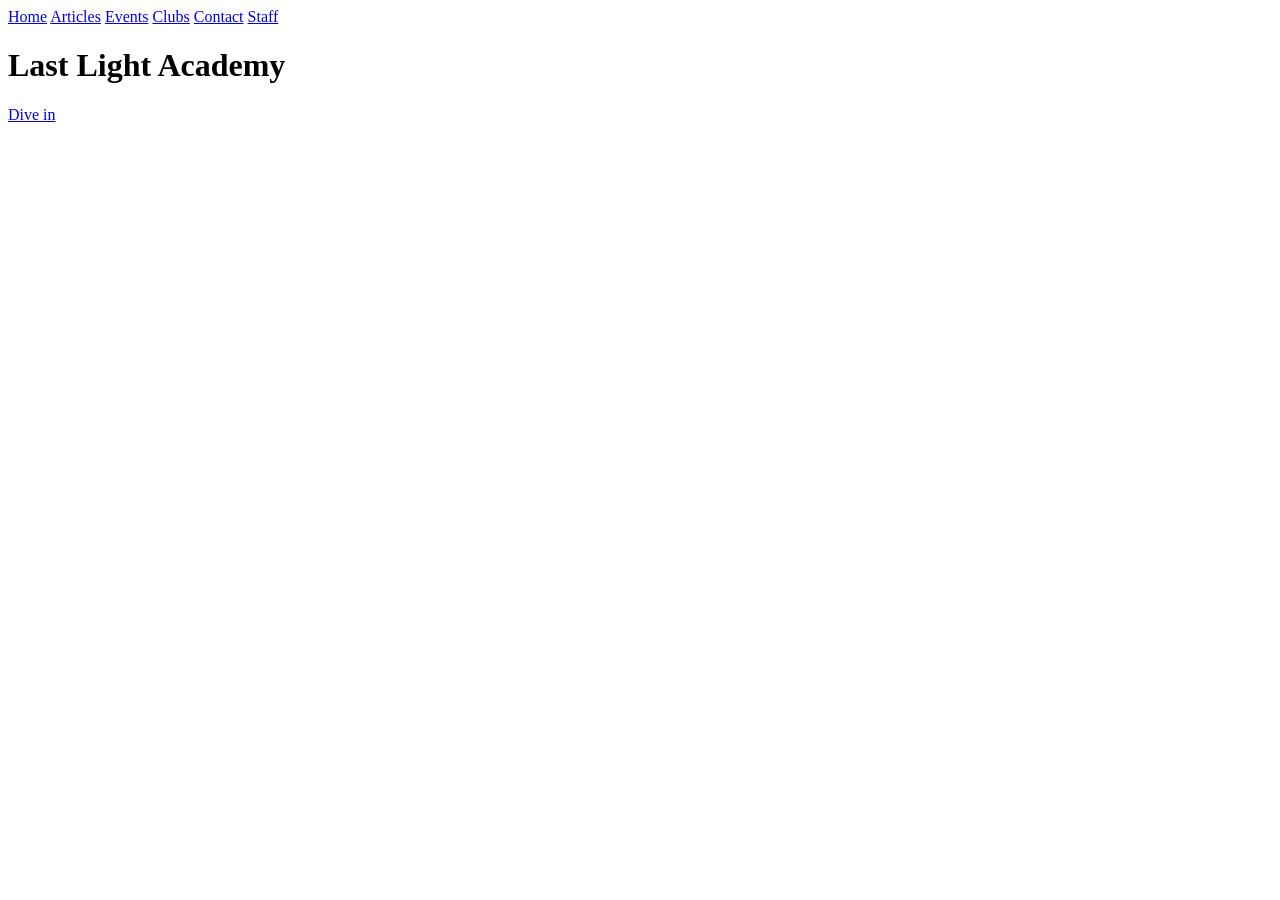
==== index.html @ ed132de8 "Initial commit" ====
<!DOCTYPE html>
<html lang="en">
    <head>
        <meta charset="UTF-8" />
        <meta name="viewport" content="width=device-width, initial-scale=1.0"/>
        <title>Last Light | Homepage</title>

        <link rel="icon" href="assets/images/favicon.png"> 

        <link rel="stylesheet" href="assets/css/index.css">
    </head>

    <body>
        
        <div class="navBar">
            <a href="index.html">Home</a>
            <a href="index.html">Articles</a>
            <a href="index.html">Events</a>
            <a href="index.html">Clubs</a>
            <a href="index.html">Contact</a>
            <a href="index.html">Staff</a>
        </div>

        <div class="mainBody">
            <h1>Last Light Academy</h1>
            <a href="index.html">Dive in</a>
        </div>

    </body>

</html>
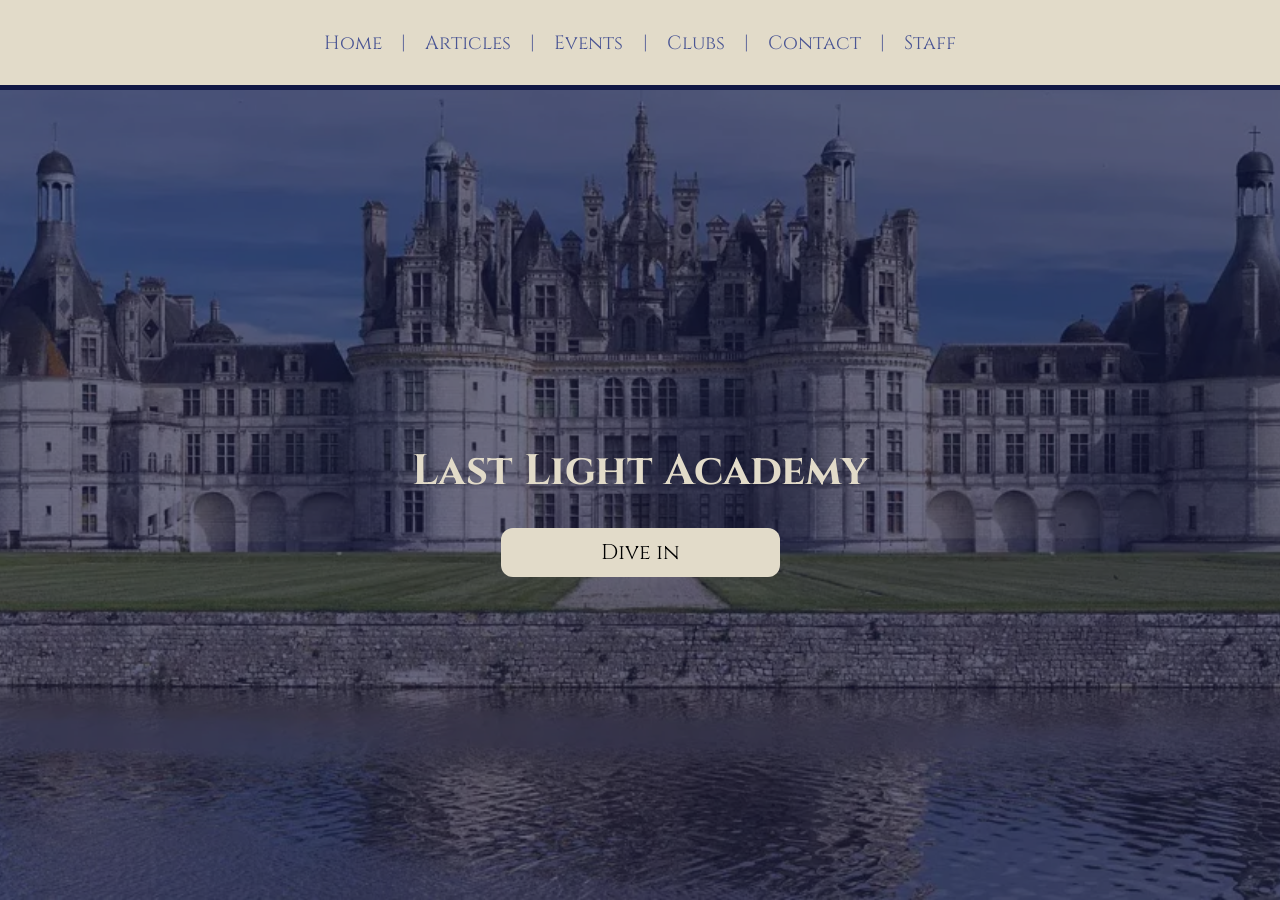
==== commit 0041701a: "css added" ====
--- a/index.html
+++ b/index.html
@@ -8,22 +8,38 @@
         <link rel="icon" href="assets/images/favicon.png"> 
 
         <link rel="stylesheet" href="assets/css/index.css">
+
+        <!-- Cinzel Font -->
+        <link rel="preconnect" href="https://fonts.googleapis.com">
+        <link rel="preconnect" href="https://fonts.gstatic.com" crossorigin>
+        <link href="https://fonts.googleapis.com/css2?family=Cinzel:wght@400..900&display=swap" rel="stylesheet">
     </head>
 
     <body>
-        
+        <div class="backgroundOverlay"></div>
         <div class="navBar">
-            <a href="index.html">Home</a>
-            <a href="index.html">Articles</a>
-            <a href="index.html">Events</a>
-            <a href="index.html">Clubs</a>
-            <a href="index.html">Contact</a>
-            <a href="index.html">Staff</a>
+            <div class="navNormLinks">
+                <a href="index.html">Home</a>
+                <p>|</p>
+                <a href="index.html">Articles</a>
+                <p>|</p>
+                <a href="index.html">Events</a>
+                <p>|</p>
+                <a href="index.html">Clubs</a>
+                <p>|</p>
+                <a href="index.html">Contact</a>
+                <p>|</p>
+                <a href="index.html">Staff</a>
+            </div>
         </div>
 
-        <div class="mainBody">
-            <h1>Last Light Academy</h1>
-            <a href="index.html">Dive in</a>
+        <!-- hero / splash -->
+        <div class="hero">
+            <img src="assets/images/Academy.jpeg" class="heroImage">
+            <div class="heroText">
+                <h1>Last Light Academy</h1>
+                <a class="heroButton" href="index.html">Dive in</a>
+            </div>
         </div>
 
     </body>
--- a/assets/css/index.css
+++ b/assets/css/index.css
@@ -0,0 +1,125 @@
+body {
+    margin: 0;
+    padding: 0;
+    position: relative;
+    font-family: "Cinzel", serif;
+    font-size: 16pt;
+}
+/*Navigation*/
+.navBar {
+    position: relative;
+    background-color: #e2dbc9;
+    width: 100%;
+    height: 10vh;
+    display: flex;
+    justify-content: center;
+    align-items: center;
+    z-index: 20;
+    overflow-x: hidden;
+    overflow-y: hidden;
+
+    box-sizing: border-box;
+    border-bottom: #111844 5px;
+    border-top: 0px;
+    border-left: 0px;
+    border-right: 0px;
+    border-style: solid;
+}
+
+.navNormLinks {
+    display: flex;
+    align-items: center;
+    justify-content: center;
+    gap: 1.2rem;
+    font-size: clamp(0.8rem, 1.5vw, 1.25rem);
+    overflow-x: hidden;
+    overflow-y: hidden;
+    color: #4b5694;
+}
+
+.navNormLinks a:link,
+.navNormLinks a:visited {
+    color: #4b5694;
+    text-decoration: none;
+}
+/*the order of the two below matters!*/
+.navNormLinks a:hover {
+    color: #111844;
+    text-decoration: underline;
+}
+.navNormLinks a:active {
+    color: #111844;
+    text-decoration: none;
+}
+
+.navNormLinks p {
+    margin: 0;
+    line-height: 1.3;
+}
+
+/*Body*/
+.hero {
+    position: relative;
+    height: 90vh;
+    display: flex;
+    justify-content: center; /* horizontal centering */
+    align-items: center; /* vertical centering */
+    text-align: center; /*horizontal centering but for text specifically within the area*/
+}
+
+.backgroundOverlay {
+    position: fixed;
+    top: 0;
+    left: 0;
+    width: 100%;
+    height: 100vh;
+    background-color: #11184499;
+    z-index: 10;
+    pointer-events: none;
+}
+
+.heroImage {
+    position: fixed;
+    top: 0;
+    left: 0;
+
+    width: 100vw;
+    height: 100vh;
+
+    object-fit: cover;
+
+    z-index: 0;
+}
+.heroText {
+    color: #e2dbc9;
+    position: relative;
+    z-index: 15;
+}
+
+.heroButton {
+    color: #000000;
+    background-color: #e2dbc9;
+    padding-bottom: 10px;
+    padding-top: 10px;
+    padding-left: 100px;
+    padding-right: 100px;
+    border-radius: 12px;
+    position: relative;
+    z-index: 15;
+
+    display: inline-block;
+    transition: transform 0.15s ease-in-out;
+    text-decoration: none;
+}
+
+.heroButton:hover {
+    background-color: #e2dbc9;
+    transform: scale(1.04);
+    text-decoration: none;
+}
+.heroButton:active {
+    background-color: #c4bca9;
+    transform: scale(0.98);
+    transform: translateY(3px);
+    text-decoration: none;
+}
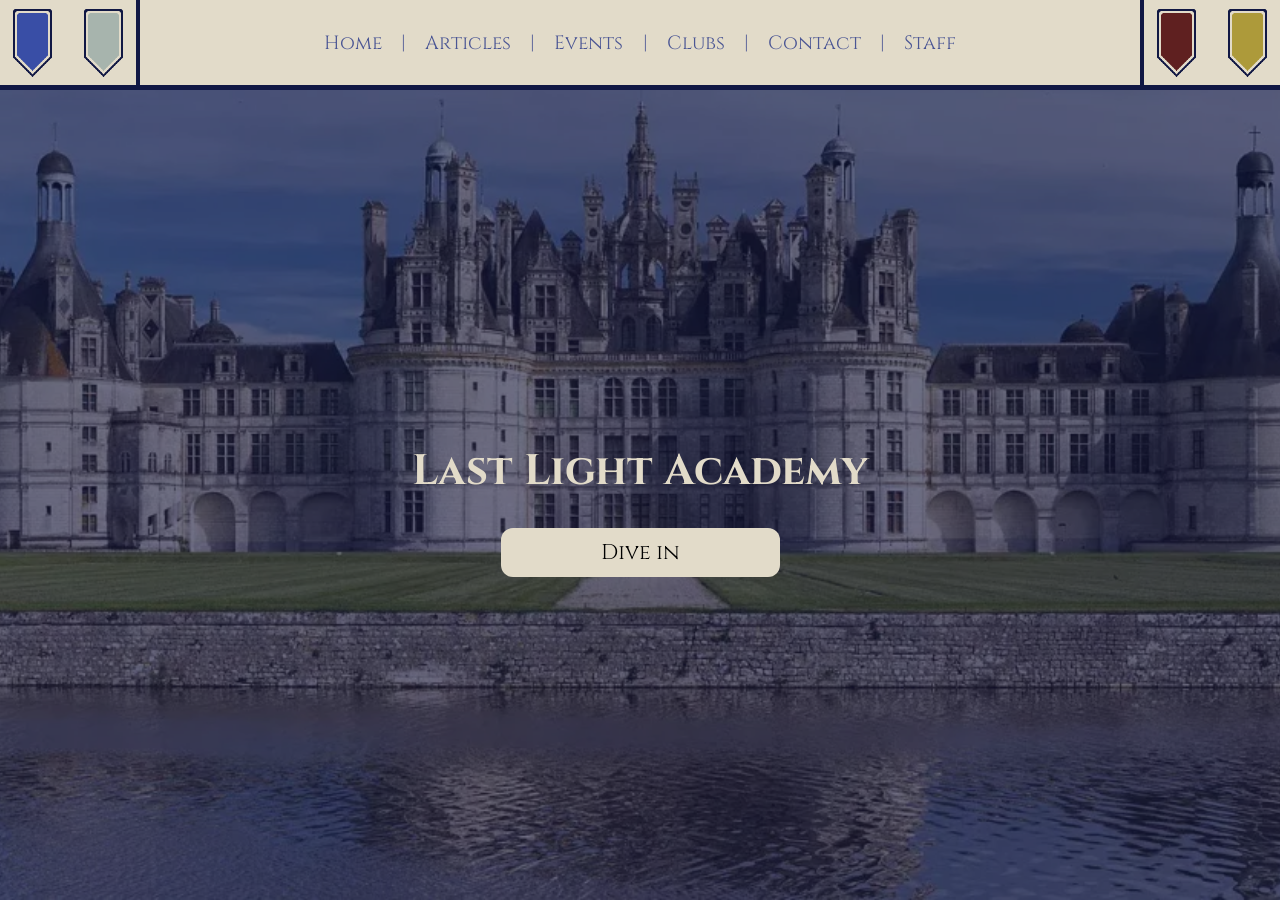
==== commit 5496a566: "house banners" ====
--- a/index.html
+++ b/index.html
@@ -3,39 +3,54 @@
     <head>
         <meta charset="UTF-8" />
         <meta name="viewport" content="width=device-width, initial-scale=1.0"/>
+        <meta name="description" content="Homepage for Last Light Academy.">
         <title>Last Light | Homepage</title>
 
         <link rel="icon" href="assets/images/favicon.png"> 
 
-        <link rel="stylesheet" href="assets/css/index.css">
+        
 
         <!-- Cinzel Font -->
         <link rel="preconnect" href="https://fonts.googleapis.com">
         <link rel="preconnect" href="https://fonts.gstatic.com" crossorigin>
         <link href="https://fonts.googleapis.com/css2?family=Cinzel:wght@400..900&display=swap" rel="stylesheet">
+
+        <link rel="stylesheet" href="assets/css/index.css">
     </head>
 
     <body>
         <div class="backgroundOverlay"></div>
         <div class="navBar">
+
+            <div class="navLeft">
+                <a href="houses.html"><img src="assets/images/duskwinterBanner.png"></a>
+                <a href="houses.html"><img src="assets/images/graymorrowBanner.png"></a>
+            </div>
+
             <div class="navNormLinks">
                 <a href="index.html">Home</a>
                 <p>|</p>
-                <a href="index.html">Articles</a>
+                <a href="articles.html">Articles</a>
                 <p>|</p>
-                <a href="index.html">Events</a>
+                <a href="events.html">Events</a>
                 <p>|</p>
-                <a href="index.html">Clubs</a>
+                <a href="club.html">Clubs</a>
                 <p>|</p>
-                <a href="index.html">Contact</a>
+                <a href="contact.html">Contact</a>
                 <p>|</p>
-                <a href="index.html">Staff</a>
+                <a href="staff.html">Staff</a>
             </div>
+
+            <div class="navRight">
+                <a href="houses.html"><img src="assets/images/gloomtailBanner.png"></a>
+                <a href="houses.html"><img src="assets/images/woolwinBanner.png"></a>
+            </div>
+            
         </div>
 
         <!-- hero / splash -->
         <div class="hero">
-            <img src="assets/images/Academy.jpeg" class="heroImage">
+            <img src="assets/images/Academy.jpeg" class="heroImage" alt="image of the academy">
             <div class="heroText">
                 <h1>Last Light Academy</h1>
                 <a class="heroButton" href="index.html">Dive in</a>
--- a/assets/css/index.css
+++ b/assets/css/index.css
@@ -35,6 +35,7 @@
     overflow-x: hidden;
     overflow-y: hidden;
     color: #4b5694;
+    flex: 1;
 }
 
 .navNormLinks a:link,
@@ -55,6 +56,60 @@
 .navNormLinks p {
     margin: 0;
     line-height: 1.3;
+}
+
+.navLeft {
+    padding-left: 1vw;
+    padding-right: 1vw;
+
+    box-sizing: border-box;
+    border-bottom:  0px;
+    border-top: 0px;
+    border-left: 0px;
+    border-right: #111844 4px;
+    border-style: solid;
+}
+.navRight {
+    padding-left: 1%;
+    padding-right: 1%;
+
+    box-sizing: border-box;
+    border-bottom:  0px;
+    border-top: 0px;
+    border-left: #111844 4px;
+    border-right: 0px;
+    border-style: solid;
+}
+
+.navLeft,
+.navRight {
+    flex: 0 0 auto;
+    height: 100%;
+    display: flex;
+    align-items: center;
+    gap: 2.0rem;
+}
+
+.navLeft a,
+.navRight a {
+    height: 80%;
+    display: flex;
+    align-items: center;
+}
+
+
+.navLeft img:hover,
+.navRight img:hover {
+    transform: scale(1.05);
+}
+
+.navLeft img,
+.navRight img {
+    height: 100%;
+    width: auto;
+    display: block;
+
+    transition: transform 0.2s ease;
 }
 
 /*Body*/
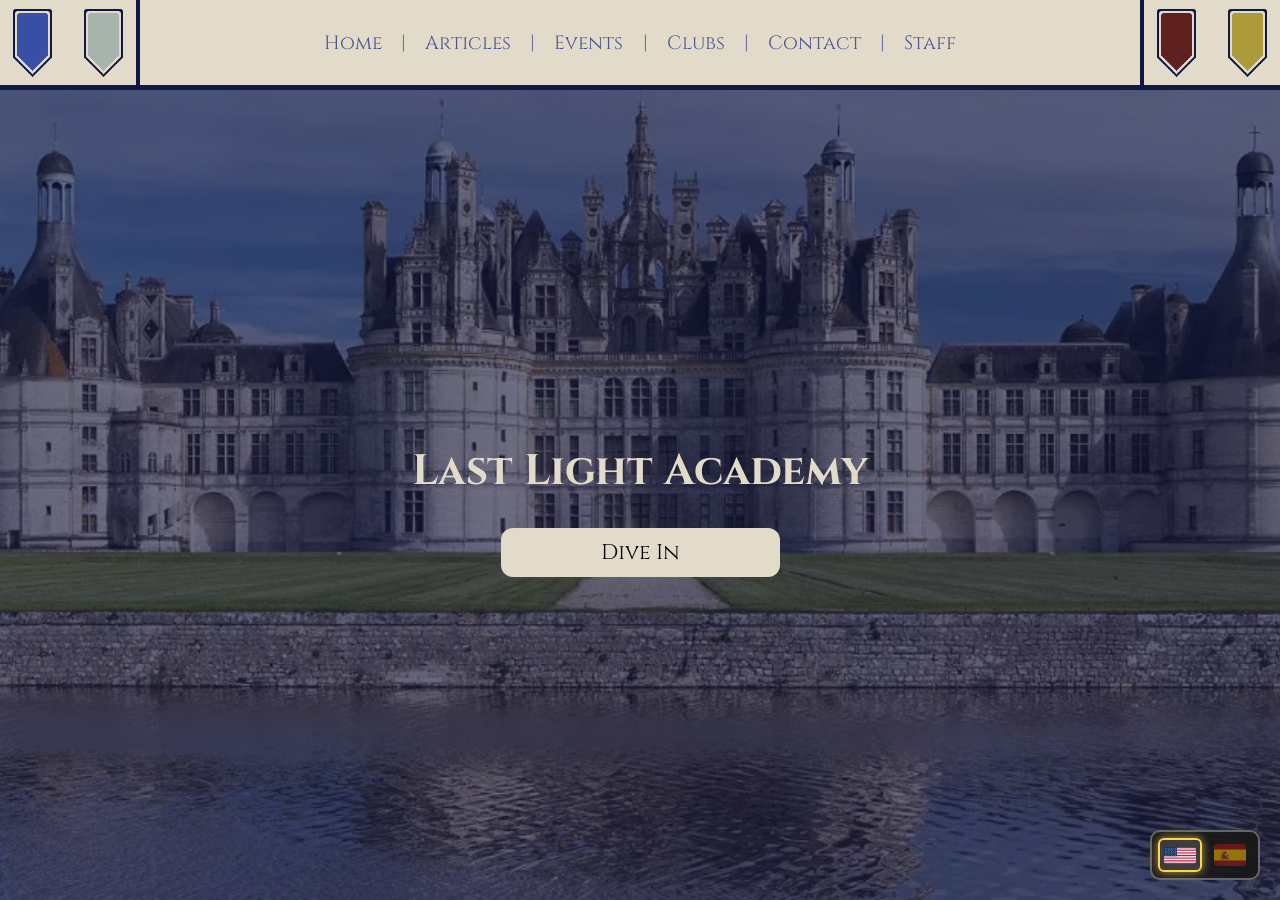
==== commit 9b4f639a: "Multi Language Support Available" ====
--- a/index.html
+++ b/index.html
@@ -23,40 +23,53 @@
         <div class="navBar">
 
             <div class="navLeft">
-                <a href="houses.html"><img src="assets/images/duskwinterBanner.png"></a>
-                <a href="houses.html"><img src="assets/images/graymorrowBanner.png"></a>
+                <a href="houses.html"><img src="assets/images/duskwinterBanner.png" alt="house duskwinter banner"></a>
+                <a href="houses.html"><img src="assets/images/graymorrowBanner.png" alt="house graymorrow banner"></a>
             </div>
 
             <div class="navNormLinks">
-                <a href="index.html">Home</a>
+                <a href="index.html" data-i18n="nav.home"></a>
                 <p>|</p>
-                <a href="articles.html">Articles</a>
+                <a href="articles.html" data-i18n="nav.articles"></a>
                 <p>|</p>
-                <a href="events.html">Events</a>
+                <a href="events.html" data-i18n="nav.events"></a>
                 <p>|</p>
-                <a href="club.html">Clubs</a>
+                <a href="club.html" data-i18n="nav.clubs"></a>
                 <p>|</p>
-                <a href="contact.html">Contact</a>
+                <a href="contact.html" data-i18n="nav.contact"></a>
                 <p>|</p>
-                <a href="staff.html">Staff</a>
+                <a href="staff.html" data-i18n="nav.staff"></a>
             </div>
 
             <div class="navRight">
-                <a href="houses.html"><img src="assets/images/gloomtailBanner.png"></a>
-                <a href="houses.html"><img src="assets/images/woolwinBanner.png"></a>
+                <a href="houses.html"><img src="assets/images/gloomtailBanner.png" alt="house gloomtail banner"></a>
+                <a href="houses.html"><img src="assets/images/woolwinBanner.png" alt="house woolwin banner"></a>
             </div>
             
         </div>
 
         <!-- hero / splash -->
         <div class="hero">
-            <img src="assets/images/Academy.jpeg" class="heroImage" alt="image of the academy">
+            <img src="assets/images/Academy.jpeg" class="heroImage" alt="image of last light academy">
             <div class="heroText">
-                <h1>Last Light Academy</h1>
-                <a class="heroButton" href="index.html">Dive in</a>
+                <h1 data-i18n="hero.title"></h1>
+                <a class="heroButton" href="index.html" data-i18n="hero.button"></a>
             </div>
         </div>
 
+        <div class="languageSwitcher">
+
+            <button id="lang-en" class="langButton" aria-label="English">
+                <img src="assets/images/flags/en_us.png" alt="United States flag">
+            </button>
+
+            <button id="lang-es" class="langButton" aria-label="Español">
+                <img src="assets/images/flags/es_es.png" alt="Spanish flag">
+            </button>
+
+        </div>
+
+        <script src="assets/js/i18n.js"></script>
     </body>
 
 </html>
--- a/assets/css/index.css
+++ b/assets/css/index.css
@@ -177,4 +177,63 @@
     transform: scale(0.98);
     transform: translateY(3px);
     text-decoration: none;
+}
+
+/*language*/
+.languageSwitcher {
+    position: fixed;
+    right: 20px;
+    bottom: 20px;
+
+    display: flex;
+    gap: 6px;
+
+    padding: 6px;
+
+    background: rgba(25, 25, 25, .9);
+    border: 2px solid #666;
+    border-radius: 10px;
+
+    z-index: 9999;
+}
+
+.langButton {
+    cursor: pointer;
+
+    padding: 4px;
+
+    background: transparent;
+
+    border: 2px solid transparent;
+    border-radius: 6px;
+
+    transition: .2s;
+}
+
+.langButton img {
+    display: block;
+
+    width: 32px;
+    height: auto;
+
+    border-radius: 3px;
+}
+
+.langButton:hover {
+    background: rgba(255,255,255,.15);
+}
+
+.langButton.active {
+    border-color: #ffd54a;
+    background: rgba(255,255,255,.15);
+
+    box-shadow: 0 0 10px rgba(255,213,74,.7);
+}
+
+.langButton {
+    opacity: .55;
+}
+
+.langButton.active {
+    opacity: 1;
 }
